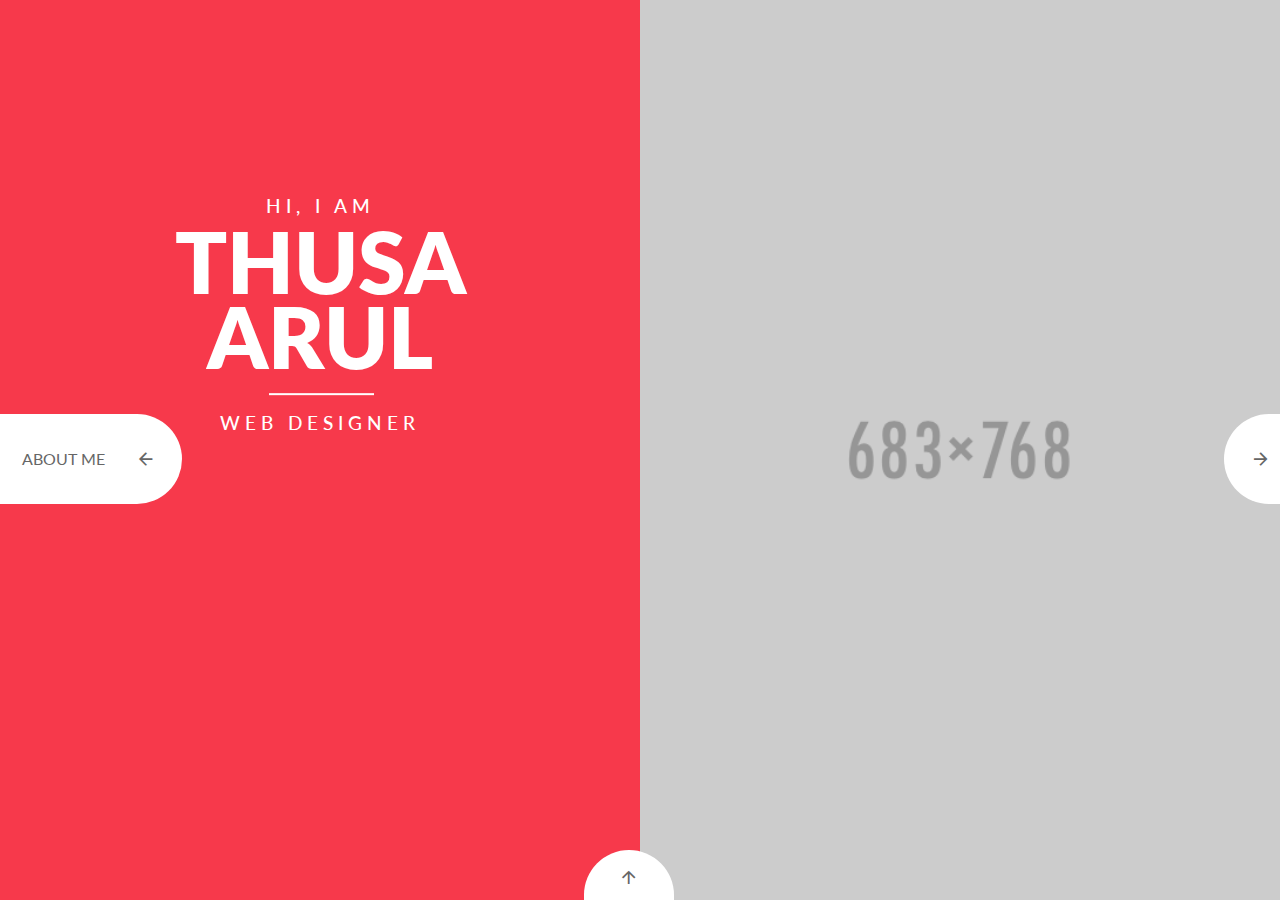
==== index.html @ 608bf905 "final" ====
<!DOCTYPE html>
<html lang="en">

<head>
  <meta charset="UTF-8" />
  <meta http-equiv="X-UA-Compatible" content="IE=edge">
  <meta name="viewport" content="width=device-width, initial-scale=1.0">
  <title>Thusa Arul</title>
  <script src="https://kit.fontawesome.com/7cb514e665.js" crossorigin="anonymous"></script>
  <link rel="stylesheet" type="text/css" href="css/main.css" />
</head>

<body>

  <!--container -->
  <div class="container">

    <!--splitlayout -->
    <div id="splitlayout" class="splitlayout">
      <div class="intro">

        <!--slide left-->
        <div class="side side-left">
          <div class="leftblock">
            <div class="aboutme">
              <p>About me</p>
              <div class="abouticon">
                <div data-tags="chevron, navigation" data-pack="android" class="ion-android-arrow-back"></div>
              </div>
            </div>
            <div class="intro-content">
              <p>Hi, I am </p>
              <h1><span>Thusa<br>
                  Arul </span><span>Web Designer</span></h1>
              <div class="botnav botnav-right">
                <ul class="nav">
                  <li class="active"><a href="#about" class="hvr-sweep-to-left">About me</a></li>
                  <li><a href="#skills" class="hvr-sweep-to-left">My skills</a></li>
                  <li><a href="#contact" class="hvr-sweep-to-left">contact</a></li>
                </ul>
              </div>
            </div>
          </div>
          <div class="overlay"></div>
        </div>
        <!--/slide left-->

        <!--slide right-->
        <div class="side side-right">
          <div class="rightblock">
            <div class="portfolio">
              <p>Portfolio</p>
              <div class="portfolioicon">
                <div data-tags="chevron, navigation" data-pack="android" class="ion-android-arrow-forward"></div>
              </div>
            </div>
            <div class="intro-content">
              <p>Hi, I am </p>
              <h1><span>Thusa<br>
                  Arul </span><span>Web Designer</span></h1>
              <div class="botnav botnav-left">
                <ul class="nav">
                  <li class="active"><a href="#portfolio" class="hvr-sweep-to-left">Portfolio</a></li>
                  <li><a href="#resume" class="hvr-sweep-to-left">My resume</a></li>
                  <!-- <li><a href="#awards" class="hvr-sweep-to-left">My Awards</a></li> -->
                </ul>
              </div>
            </div>
          </div>
          <div class="overlay"></div>
        </div>
        <!-- /slide right-->

        <!--clientsDashboard -->
        <div id="clientsDropDown">
          <div id="clientsDashboard">
            <div class="first_box">
              <div class="first_box_left"> <i class="fa fa-coffee"></i> </div>
              <div class="counters">
                <ul>
                  <li class="timer"><span class="count">22</span> Cups of Coffee</li>
                </ul>
              </div>
            </div>
            <div class="first_box">
              <div class="first_box_left"> <i class="fa fa-clock-o"></i> </div>
              <div class="counters">
                <ul>
                  <li class="timer"><span class="count">540</span>Hours Worked</li>
                </ul>
              </div>
            </div>
            <div class="first_box">
              <div class="first_box_left"> <i class="fa fa-trophy"></i> </div>
              <div class="counters">
                <ul>
                  <li class="timer"><span class="count">6</span> Projects Done</li>
                </ul>
              </div>
            </div>
            <div class="first_box">
              <div class="first_box_left"> <i class="fa fa-smile-o"></i> </div>
              <div class="counters">
                <ul>
                  <li class="timer"><span class="count">>9000</span> Future Happy Clients</li>
                </ul>
              </div>
            </div>
          </div>
          <!-- /clientsDashboard -->
          <div class="bot_bot" id="clientsOpen"><span data-tags="chevron, navigation" data-pack="android"
              class="ion-android-arrow-up"><a href="javascript: void(0);" id="up"></a></span></div>
        </div>

      </div>

      <!-- page-right -->
      <div class="page page-right">

        <!-- page-inner -->
        <div class="page-inner">
          <section id="portfolio" class="pad200 padtop">
            <div class="row">
              <div class="col-lg-12">
                <h2>My Portfolio</h2>
              </div>
            </div>
            <div class="row">
              <div class="col-lg-12">
                <div class="portfoliosec">
                  <div class="gallery clearfix">
                    <div class="grid">
                      <div class="row">
                        <div class="col-lg-4 col-xs-6">
                          <figure class="effect-apollo moveH3"> <img src="./assets/arora.png" alt="Arora Jewelers" width='275px'/>
                            <h3>Arora Jewelers</h3>
                            <p>A sample project demonstrating my skills with HTML, CSS, and Floats</p>
                            <figcaption> <a class="fancybox" href="https://arora.thusa.ca/"
                                data-fancybox-group="gallery" title="Arora Jewelers"></a> </figcaption>
                          </figure>
                        </div>
                        <div class="col-lg-4 col-xs-6">
                          <figure class="effect-apollo moveH3"> <img src="./assets/mindnsoul.png" alt="Mind n'Soul" width='275px'/>
                            <h3>Mind n'Soul</h3>
                            <p>A sample project demonstrating my skills with HTML, CSS, and Flexbox</p>
                            <figcaption><a class="fancybox" href="https://mindnsoul.thusa.ca/"
                                data-fancybox-group="gallery" title="Mind n'Soul"></a> </figcaption>
                          </figure>
                        </div>
                        <div class="col-lg-4 col-xs-6">
                          <figure class="effect-apollo moveH3"> <img src="./assets/digimon.png" alt="Digimon Randomizer" width='275px' height="275px"/>
                            <h3>Digimon Randomizer</h3>
                            <p>A personal project utilizing HTML, CSS, and JS to give you your own line of Digimon</p>
                            <figcaption> <a class="fancybox" href="https://digimon.thusa.ca/"
                                data-fancybox-group="gallery" title="Digimon Randomizer"></a> </figcaption>
                          </figure>
                        </div>
                        <div class="col-lg-4 col-xs-6">
                          <figure class="effect-apollo moveH3"> <img src="./assets/weatherquiz.png" alt="WeatherQuiz" width='275px'/>
                            <h3>WeatherQuiz</h3>
                            <p>A project utilizing HTML, CSS, and JS for a quiz about weather in various cities</p>
                            <figcaption> <a class="fancybox" href="https://weatherquiz.thusa.ca/"
                                data-fancybox-group="gallery" title="WeatherQuiz"></a> </figcaption>
                          </figure>
                        </div>
                        <div class="col-lg-4 col-xs-6">
                          <figure class="effect-apollo moveH3"> <img src="./assets/blackjack.png" alt="Blackjack" width='275px'/>
                            <h3>Blackjack</h3>
                            <p>A personal project utilizing React to play a simple game of Blackjack</p>
                            <figcaption> <a class="fancybox" href="https://blackjack.thusa.ca/"
                                data-fancybox-group="gallery" title="Blackjack"></a> </figcaption>
                          </figure>
                        </div>
                        <div class="col-lg-4 col-xs-6">
                          <figure class="effect-apollo moveH3"> <img src="./assets/abitterparent.png" alt="A Bitter Parent" width='275px'/>
                            <h3>A Bitter Parent</h3>
                            <p>A project utilizing React that'll return a food with less sugar for healthy eating</p>
                            <figcaption><a class="fancybox" href="https://abitterparent.thusa.ca/"
                                data-fancybox-group="gallery" title="A Bitter Parent"></a> </figcaption>
                          </figure>
                        </div>
                      </div>
                    </div>
                  </div>
                </div>
              </div>
            </div>
          </section>

          <section id="resume">
            <h2>My Resume</h2>
            <div class="row">
              <div class="col-lg-6 col-sm-6 pd">
                <p class="font300-heading">My Education</p>
                <div class="education_row">
                  <div class="dot"></div>
                  <h3>2020</h3>
                  <p>Web Development Bootcamp Certificate</p>
                  <span>Juno College of Technology</span>
                </div>
                <div class="education_row">
                  <div class="dot"></div>
                  <h3>2015-2017</h3>
                  <p>Master's Degree</p>
                  <span>University of Toronto</span>
                </div>
                <div class="education_row barnone">
                  <div class="dot"></div>
                  <h3>2011-2015</h3>
                  <p>Bachelor's Degree</p>
                  <span>University of Toronto</span>
                </div>
              </div>
              <div class="col-lg-6 col-sm-6">
                <p class="font300-heading">My Work Experience</p>
                <div class="education_row">
                  <div class="dot"></div>
                  <h3>2019-2020</h3>
                  <p>ERP Specialist (Contract)</p>
                  <span>Reliance Home Comfort</span>
                </div>
                <div class="education_row">
                  <div class="dot"></div>
                  <h3>2015-2018</h3>
                  <p>Product Advisor (Contract)</p>
                  <span>Microsoft</span>
                </div>
                <div class="education_row">
                  <div class="dot"></div>
                  <h3>2013-2015</h3>
                  <p>Flow Clerk (Contract)</p>
                  <span>Loblaws</span>
                </div>
                <!-- <div class="education_row barnone">
                <div class="dot"></div>
                <h3>2007-2008</h3>
                <p> Graphic Designer Jr. </p>
                <span>Company Name goes here...</span>
                </div> -->
            </div>
              </div>
          </section>
          <div class="clearfix"></div>
        </div>
        <!-- /page-inner -->

      </div>
      <!-- /page-right -->

      <!-- page-left -->
      <div class="page page-left">

        <!-- page-inner -->
        <div class="page-inner">
          <section id="about">
            <div class="row">
              <div class="col-lg-12">
                <div class="about">
                  <h2>Hello, My Name is Thusa.</h2>
                  <div class="imgsec"><img src="img/profilepic.png" alt="jhon doe"></div>
                  <div class="left_sec">
                  <p class="font700">Thusa Arul, a highly motivated junior developer looking to put my skills to good use.</p>
                  <p>I am open to offers of work.</p>
                  <p>I offer a complete web solution to my clients. I can guide you through the early stages of
                  project planning and research, help you with information architecture and user experience, design
                  your website, and finally build the site for you.</p>
                  <a href="./assets/Cover Letter and Resume.docx" class="hvr-rectangle-in download_button">Download Resume</a>
                  </div>
                </div>
              </div>
            </div>
            <div class="clearfix"></div>
          </section>
          <div class="clearfix"></div>
          <div class="row">
            <div class="col-lg-12">
              <section id="skills" class="pad200">
                <h2>My Skills</h2>
                <ul class="skillslist">
                  <li>
                    <i class="fab fa-html5"></i>
                    <p>HTML5</p>
                  </li>
                  <li>
                    <i class="fab fa-css3-alt"></i>
                    <p>CSS3</p>
                  </li>
                  <li>
                    <i class="fab fa-js-square"></i>
                    <p>JavaScript</p>
                  </li>
                  <li>
                    <i class="fab fa-react"></i>
                    <p>React</p>
                  </li>
                  <li>
                    <img src="https://img.icons8.com/ios/50/000000/jquery.png"/>
                    <p>jQuery</p>
                  </li>
                  <li>
                    <i class="fas fa-cogs"></i>
                    <p>APIs</p>
                  </li>
                  <li>
                    <i class="fas fa-mobile-alt"></i>
                    <p>Responsive Design</p>
                  </li>
                  <li>
                    <i class="fab fa-sass"></i>
                    <p>Sass</p>
                  </li>
                  <li>
                    <img src="./assets/firebase.png"/>
                    <p>Firebase</p>
                  </li>
                  <li>
                    <i class="fab fa-git-alt"></i>
                    <p>Git</p>
                  </li>
                  <li>
                    <i class="fab fa-github"></i>
                    <p>GitHub</p>
                  </li>
                  <li>
                    <i class="fas fa-users"></i>
                    <p>Working Teams</p>
                  </li>
                  <li>
                    <i class="fas fa-universal-access"></i>
                    <p>Accessibility Standards</p>
                  </li>
                  <!-- <li>
                    <i></i>
                    <p></p>
                  </li>
                  <li>
                    <i></i>
                    <p></p>
                  </li>
                  <li>
                    <i></i>
                    <p></p>
                  </li>
                  <li>
                    <i></i>
                    <p></p>
                  </li>
                  <li>
                    <i></i>
                    <p></p>
                  </li>
                  <li>
                    <i></i>
                    <p></p>
                  </li>
                  <li>
                    <i></i>
                    <p></p>
                  </li> -->
                </ul>
              </section>
            </div>
          </div>
          <div class="row">
            <div class="col-lg-12">
            <section id="contact">
                <h2>Contact Me</h2>
                <p><span class="font300">Let's Talk!</span> <br>
                Please contact me with any questions and inquiries.</p>
                <p class="font600"><a href="mailto:thusa.arul@hotmail.com">thusa.arul@hotmail.com</a> | +1 647-713-0745 | Toronto, Ontario, Canada</p>
                <div class="social_icon"> <a href="#" class="hvr-shutter-in-vertical"><i class="fa fa-facebook"></i></a>
                <a href="#" class="hvr-shutter-in-vertical"><i class="fa fa-twitter"></i></a> 
                <a href="#"class="hvr-shutter-in-vertical"><i class="fa fa-linkedin"></i></a> 
                <!-- <a href="#"class="hvr-shutter-in-vertical"><i class="fa fa-instagram"></i></a>  -->
                <!-- <a href="#"class="hvr-shutter-in-vertical"><i class="fa fa-youtube-play"></i></a> -->
                <!-- <a href="#"class="hvr-shutter-in-vertical"><i class="fa fa-flickr"></i></a>  -->
                <a href="#"class="hvr-shutter-in-vertical"><i class="fa fa-skype"></i></a> 
                </div>
                <p class="nomargin">or fill the form below for a quick callback</p>
                <form name="contactform" action="form.php" method="post">
                <input type="hidden" name="myvitae" value="">
                <input type="hidden" name="theSubject" value="My Vitae: Contact Request">
                <input name="name" type="text" class="inputbg1" placeholder="Your name" required>
                <input name="email" type="email" class="inputbg" placeholder="Your email" required>
                <input name="phone" type="text" class="inputbg" placeholder="Your phone" required>
                <textarea name="message" class="textareabg" placeholder="Your message"></textarea>
                <button type="submit" class="hvr-rectangle-in send_button">Send</button>
                </form>
            </section>
            </div>
        </div>
        </div>
        <!-- /page-inner -->
        <!-- /page-inner -->
      </div>
      <!-- /page-left -->
      <a href="#" class="back back-right hvr-pulse" title=" ">&rarr;</a> <a href="#" class="back back-left hvr-pulse"
        title=" ">&larr;</a>
    </div>
    <!-- /splitlayout -->
  </div>
  <!-- /container -->

  <script type="text/javascript" src="http://ajax.googleapis.com/ajax/libs/jquery/1/jquery.js"></script>
  <script src='js/plugins/jquery-ui.min.js'></script>
  <script src="js/plugins/jquery.appear.min.js"></script>
  <script src="js/plugins/jquery.easing.1.3.min.js"></script>
  <script src="js/plugins/modernizr.custom.min.js"></script>
  <script src="js/plugins/jquery.countTo.min.js"></script>
  <script type="text/javascript" src="js/plugins/jquery.fancybox.min.js"></script>
  <script src="bootstrap/js/bootstrap.min.js"></script>
  <script src="js/plugins/classie.min.js"></script>
  <script type="text/javascript" src="js/plugins/jquery.scrollTo.min.js"></script>
  <script type="text/javascript" src="js/plugins/jquery.localScroll.min.js"></script>
  <script src="js/plugins/cbpSplitLayout.min.js"></script>
  <script src="js/main.js"></script>
</body>

</html>
---- css/main.css ----
@import url("style.css");
@import url("font-awesome.css");
@import url("../icon/css/ionicons.css");
@import url("../bootstrap/css/bootstrap.css");
@import url("tooltip-bloated.css");
@import url("responsive.css");
@import url("https://fonts.googleapis.com/css?family=Lato:400,100,100italic,300,300italic,400italic,700,700italic,900,900italic");
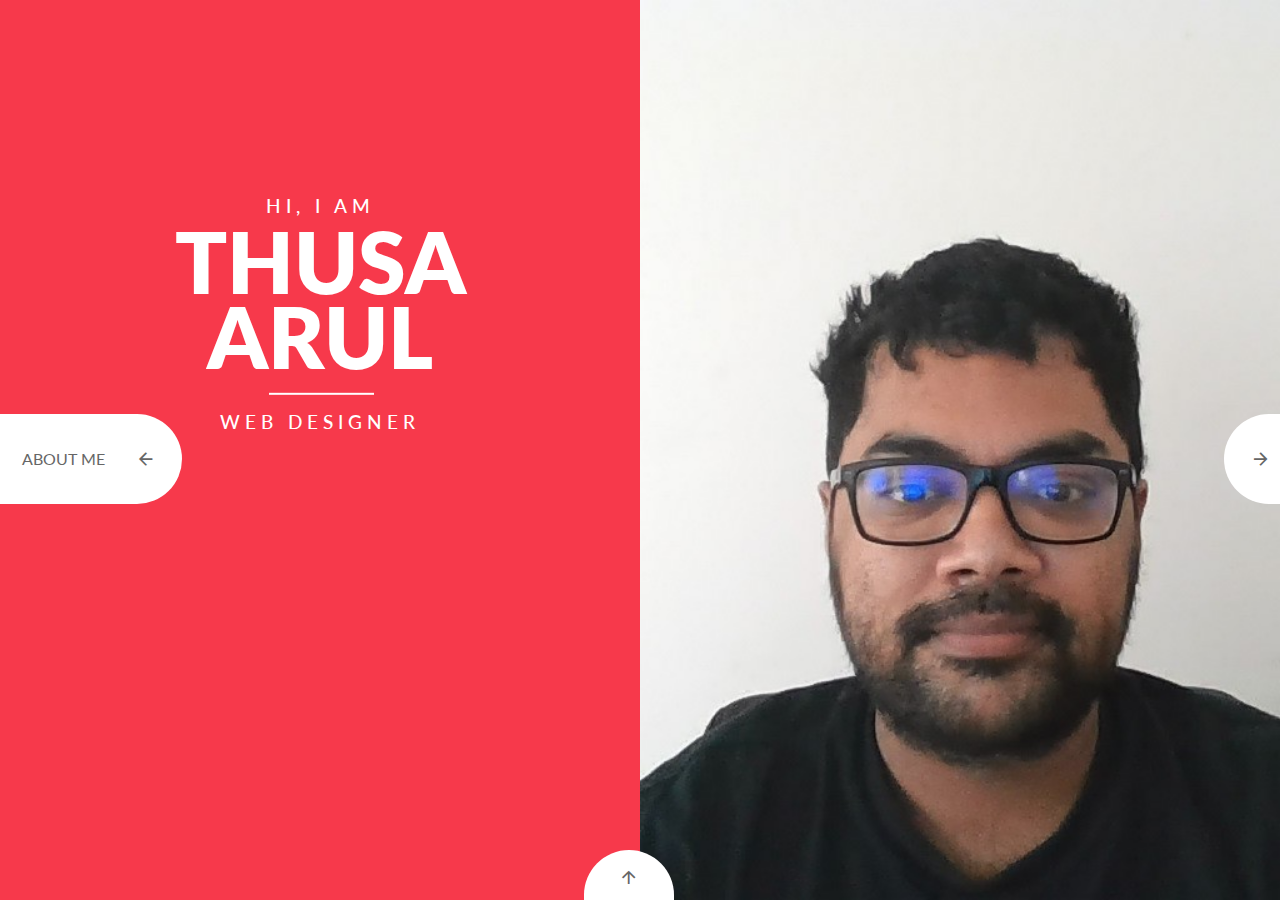
==== commit 5e8c20a6: "added sample photos" ====
--- a/index.html
+++ b/index.html
@@ -86,7 +86,7 @@
               <div class="first_box_left"> <i class="fa fa-clock-o"></i> </div>
               <div class="counters">
                 <ul>
-                  <li class="timer"><span class="count">540</span>Hours Worked</li>
+                  <li class="timer"><span class="count">270</span>Hours Worked</li>
                 </ul>
               </div>
             </div>
@@ -102,7 +102,7 @@
               <div class="first_box_left"> <i class="fa fa-smile-o"></i> </div>
               <div class="counters">
                 <ul>
-                  <li class="timer"><span class="count">>9000</span> Future Happy Clients</li>
+                  <li class="timer"><span class="count">9001</span> Power Level</li>
                 </ul>
               </div>
             </div>
@@ -257,7 +257,7 @@
               <div class="col-lg-12">
                 <div class="about">
                   <h2>Hello, My Name is Thusa.</h2>
-                  <div class="imgsec"><img src="img/profilepic.png" alt="jhon doe"></div>
+                  <div class="imgsec"><img src="./assets/self-2.jpg" alt="Thusa Arul" width='254' height='254'></div>
                   <div class="left_sec">
                   <p class="font700">Thusa Arul, a highly motivated junior developer looking to put my skills to good use.</p>
                   <p>I am open to offers of work.</p>
@@ -328,6 +328,10 @@
                   <li>
                     <i class="fas fa-universal-access"></i>
                     <p>Accessibility Standards</p>
+                  </li>
+                  <li>
+                    <i class="fab fa-node-js"></i>
+                    <p>Node.js</p>
                   </li>
                   <!-- <li>
                     <i></i>
@@ -401,7 +405,7 @@
   </div>
   <!-- /container -->
 
-  <script type="text/javascript" src="http://ajax.googleapis.com/ajax/libs/jquery/1/jquery.js"></script>
+  <script type="text/javascript" src="https://ajax.googleapis.com/ajax/libs/jquery/1/jquery.js"></script>
   <script src='js/plugins/jquery-ui.min.js'></script>
   <script src="js/plugins/jquery.appear.min.js"></script>
   <script src="js/plugins/jquery.easing.1.3.min.js"></script>
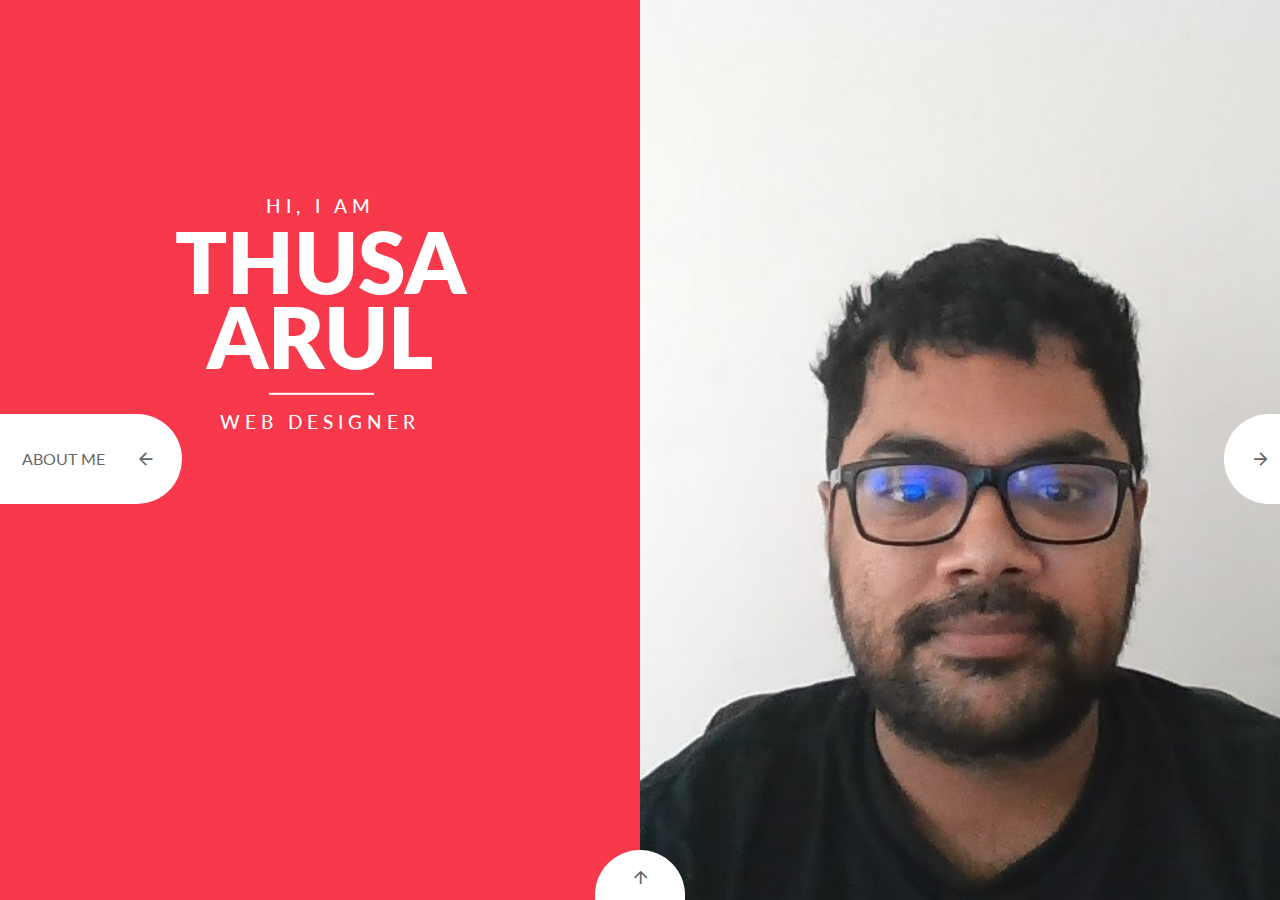
==== commit 3cca680d: "fixing email function" ====
--- a/index.html
+++ b/index.html
@@ -216,19 +216,19 @@
                 <div class="education_row">
                   <div class="dot"></div>
                   <h3>2019-2020</h3>
-                  <p>ERP Specialist (Contract)</p>
+                  <p>3rd Party Billing Specialist</p>
                   <span>Reliance Home Comfort</span>
                 </div>
                 <div class="education_row">
                   <div class="dot"></div>
                   <h3>2015-2018</h3>
-                  <p>Product Advisor (Contract)</p>
+                  <p>Product Advisor</p>
                   <span>Microsoft</span>
                 </div>
                 <div class="education_row">
                   <div class="dot"></div>
                   <h3>2013-2015</h3>
-                  <p>Flow Clerk (Contract)</p>
+                  <p>Flow Clerk</p>
                   <span>Loblaws</span>
                 </div>
                 <!-- <div class="education_row barnone">
@@ -257,14 +257,14 @@
               <div class="col-lg-12">
                 <div class="about">
                   <h2>Hello, My Name is Thusa.</h2>
-                  <div class="imgsec"><img src="./assets/self-2.jpg" alt="Thusa Arul" width='254' height='254'></div>
+                  <div class="imgsec"><img src="./assets/self-2.jpg" alt="Thusa Arul" width='254px' height='254px'></div>
                   <div class="left_sec">
                   <p class="font700">Thusa Arul, a highly motivated junior developer looking to put my skills to good use.</p>
                   <p>I am open to offers of work.</p>
                   <p>I offer a complete web solution to my clients. I can guide you through the early stages of
                   project planning and research, help you with information architecture and user experience, design
                   your website, and finally build the site for you.</p>
-                  <a href="./assets/Cover Letter and Resume.docx" class="hvr-rectangle-in download_button">Download Resume</a>
+                  <a href="./assets/My Story.pdf" class="hvr-rectangle-in download_button">Download Resume</a>
                   </div>
                 </div>
               </div>
@@ -388,8 +388,9 @@
                 <input name="email" type="email" class="inputbg" placeholder="Your email" required>
                 <input name="phone" type="text" class="inputbg" placeholder="Your phone" required>
                 <textarea name="message" class="textareabg" placeholder="Your message"></textarea>
-                <button type="submit" class="hvr-rectangle-in send_button">Send</button>
-                </form>
+                <!-- <button type="submit" class="hvr-rectangle-in send_button">Send</button> -->
+                <input type="submit" class="hvr-rectangle-in send_button" value="Send">
+              </form>
             </section>
             </div>
         </div>
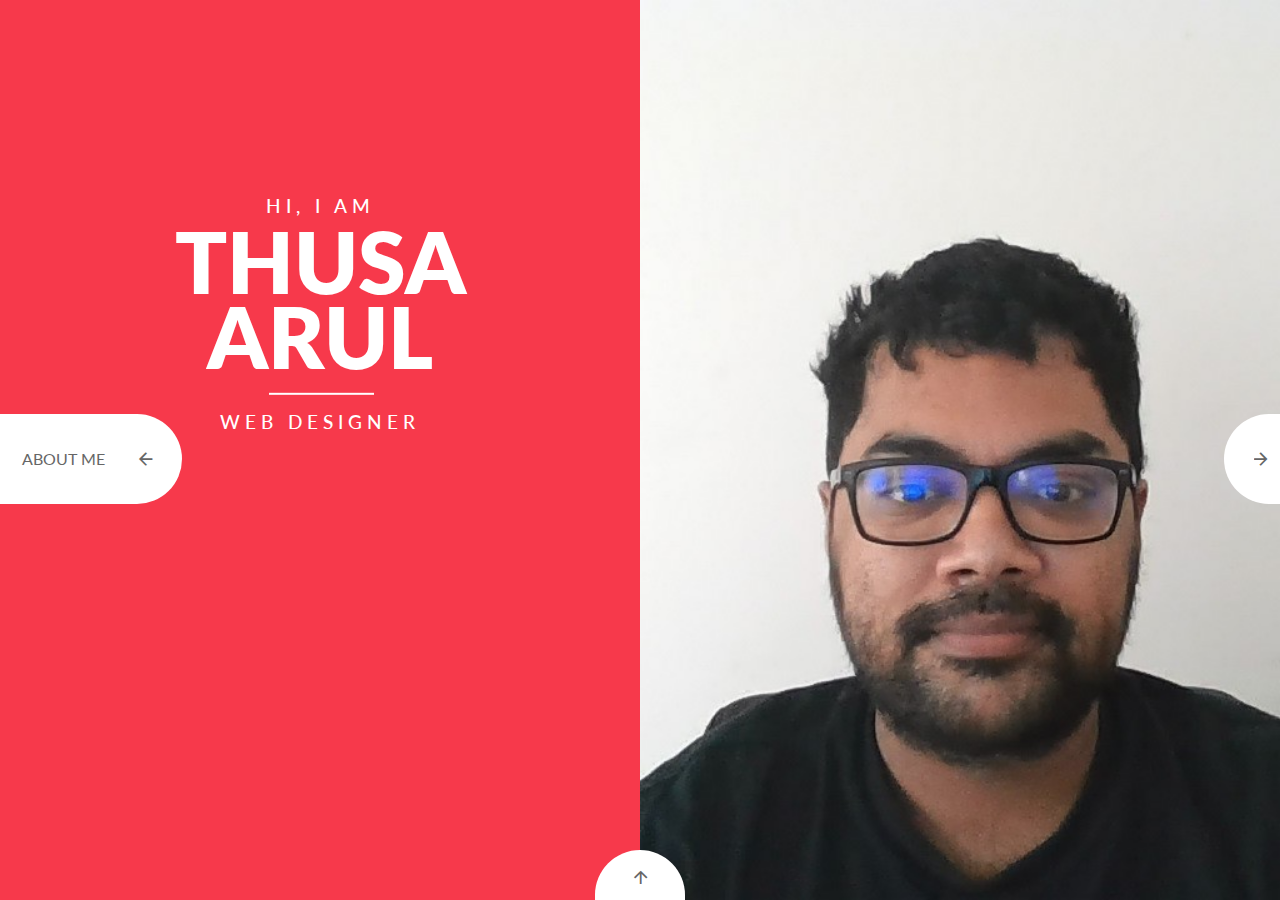
==== commit 5c890425: "test email" ====
--- a/index.html
+++ b/index.html
@@ -383,7 +383,7 @@
                 <p class="nomargin">or fill the form below for a quick callback</p>
                 <form name="contactform" action="form.php" method="post">
                 <input type="hidden" name="myvitae" value="">
-                <input type="hidden" name="theSubject" value="My Vitae: Contact Request">
+                <input type="hidden" name="theSubject" value="Contact Request">
                 <input name="name" type="text" class="inputbg1" placeholder="Your name" required>
                 <input name="email" type="email" class="inputbg" placeholder="Your email" required>
                 <input name="phone" type="text" class="inputbg" placeholder="Your phone" required>
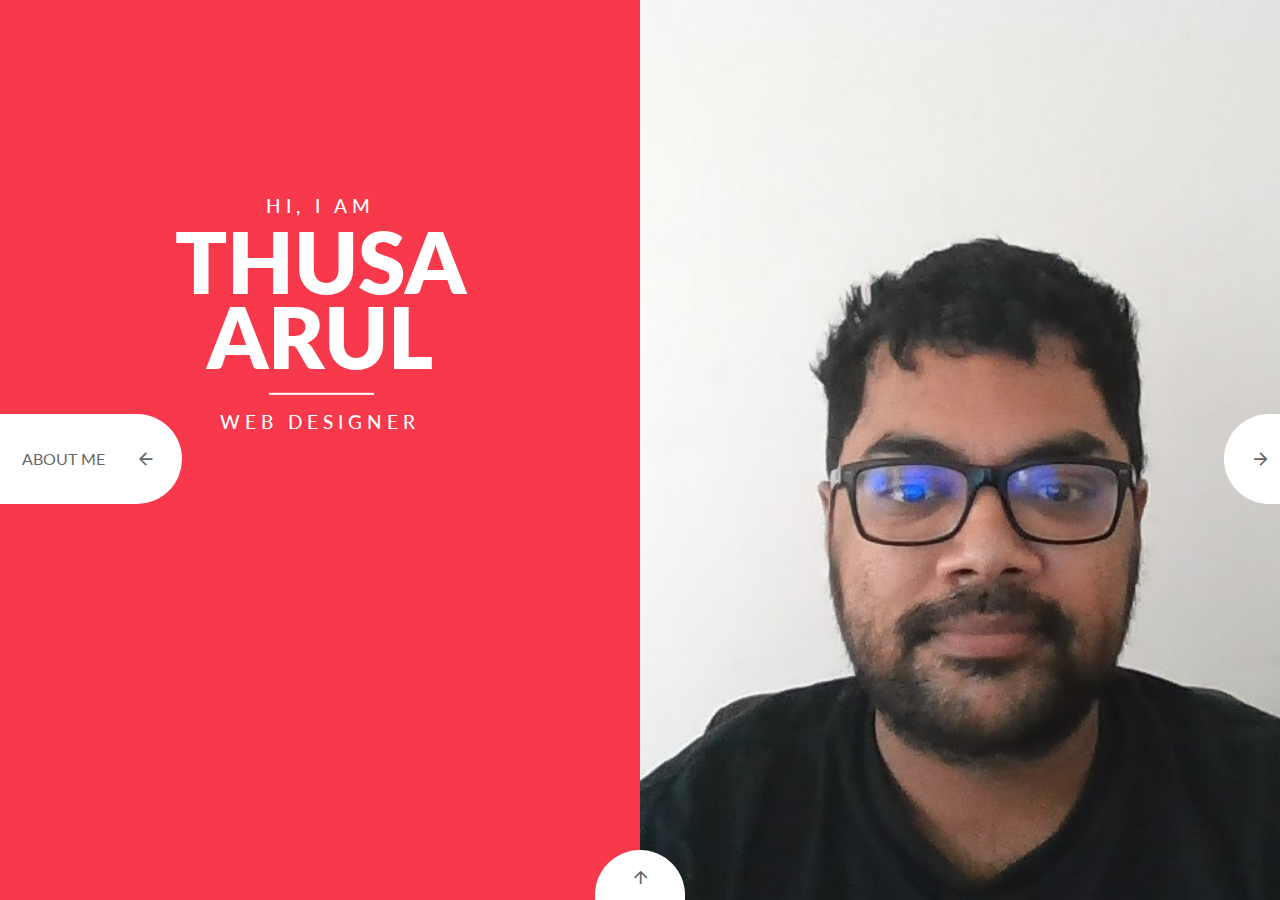
==== commit ff65857a: "email setup" ====
--- a/index.html
+++ b/index.html
@@ -381,16 +381,25 @@
                 <a href="#"class="hvr-shutter-in-vertical"><i class="fa fa-skype"></i></a> 
                 </div>
                 <p class="nomargin">or fill the form below for a quick callback</p>
-                <form name="contactform" action="form.php" method="post">
-                <input type="hidden" name="myvitae" value="">
+
+                <!-- <form name="contactform" action="form.php" method="post">
                 <input type="hidden" name="theSubject" value="Contact Request">
                 <input name="name" type="text" class="inputbg1" placeholder="Your name" required>
                 <input name="email" type="email" class="inputbg" placeholder="Your email" required>
                 <input name="phone" type="text" class="inputbg" placeholder="Your phone" required>
                 <textarea name="message" class="textareabg" placeholder="Your message"></textarea>
-                <!-- <button type="submit" class="hvr-rectangle-in send_button">Send</button> -->
                 <input type="submit" class="hvr-rectangle-in send_button" value="Send">
+              </form> -->
+
+              <form name="contactform" method="POST" data-netlify="true">
+                <!-- <input type="hidden" name="theSubject" value="Contact Request"> -->
+                <input name="name" type="text" class="inputbg1" placeholder="Your name" required>
+                <input name="email" type="email" class="inputbg" placeholder="Your email" required>
+                <input name="phone" type="text" class="inputbg" placeholder="Your phone" required>
+                <textarea name="message" class="textareabg" placeholder="Your message"></textarea>
+                <button type="submit" class="hvr-rectangle-in send_button">Send</button>
               </form>
+
             </section>
             </div>
         </div>
